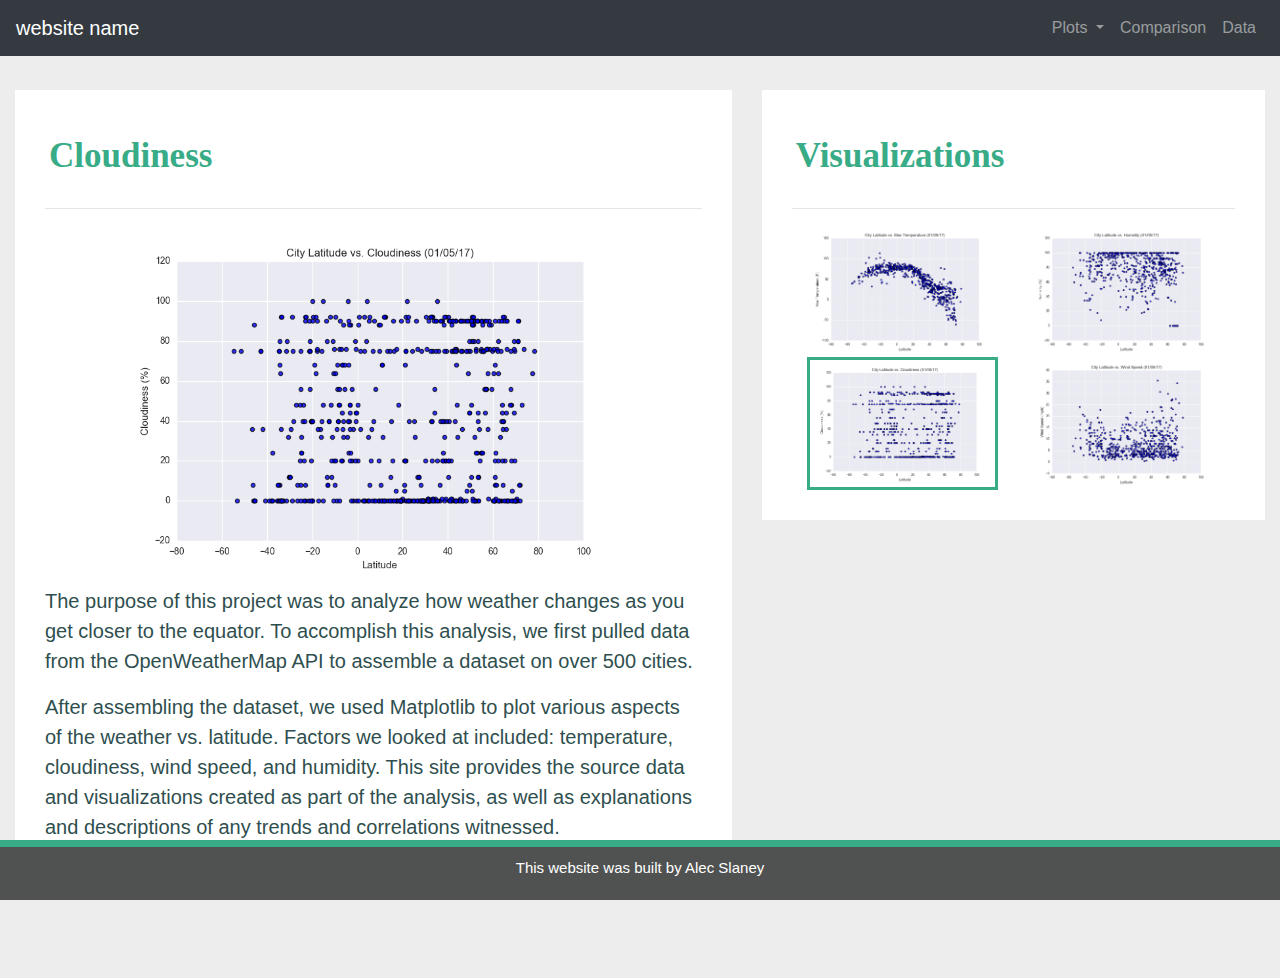
==== WebVisualizations/cloud.html @ f89a1394 "Added two addtl vis pages" ====
<!DOCTYPE html>
<html lang="en">

<head>
  <meta charset="UTF-8">
  <title>Landing Page</title>
  <link rel="stylesheet" href="https://stackpath.bootstrapcdn.com/bootstrap/4.4.1/css/bootstrap.min.css" integrity="sha384-Vkoo8x4CGsO3+Hhxv8T/Q5PaXtkKtu6ug5TOeNV6gBiFeWPGFN9MuhOf23Q9Ifjh" crossorigin="anonymous">
  <link rel="stylesheet" href="style.css">
</head>

<body>
    <nav class="navbar fixed-top navbar-expand navbar-dark bg-dark">
        <div class="mx-auto order-0">
            <a class="navbar-brand mx-auto" href="index.html">website name</a>
            <button class="navbar-toggler" type="button" data-toggle="collapse" data-target=".dual-collapse2">
                <span class="navbar-toggler-icon"></span>
            </button>
        </div>
        <div class="navbar-collapse collapse w-100 order-1 dual-collapse2">
            <ul class="navbar-nav ml-auto">
                <li class="nav-item dropdown">
                    <a class="nav-link dropdown-toggle" href="#" id="navbarDropdown" role="button" data-toggle="dropdown" aria-haspopup="true" aria-expanded="false">
                        Plots
                    </a>
                    <div class="dropdown-menu" aria-labelledby="navbarDropdown">
                        <a class="dropdown-item" href="temp.html">Max Temperature</a>
                        <a class="dropdown-item" href="humidity.html">Humidity</a>
                        <a class="dropdown-item" href="cloud.html">Cloudiness</a>
                        <a class="dropdown-item" href="wind.html">Wind Speed</a>
                    </div>
                </li>
                <li class="nav-item">
                    <a class="nav-link" href="compare.html">Comparison</a>
                </li>
                <li class="nav-item">
                    <a class="nav-link" href="data.html">Data</a>
                </li>
            </ul>
        </div>
    </nav>

    <div class="container-fluid">
        <div class="row">
            <div id="test1" class="col-lg-7 col-md-12">
                <section id="abc">
                    <div class="description-content">
                        <h1 class="description-header">Cloudiness</h1>
                        <hr>
                        <img src="assets/images/Fig3.png" alt="Latitude vs. Cloudiness" class="description-image-vis">
                        <p id="vis">The purpose of this project was to analyze how weather changes as you get closer to the equator. To accomplish this analysis, we first pulled data from the OpenWeatherMap API to assemble a dataset on over 500 cities.</p>
                        <p id="vis">After assembling the dataset, we used Matplotlib to plot various aspects of the weather vs. latitude. Factors we looked at included: temperature, cloudiness, wind speed, and humidity. This site provides the source data and visualizations created as part of the analysis, as well as explanations and descriptions of any trends and correlations witnessed.</p>
                    </div>
                </section>

            </div>

            <div class="col-lg-5 col-md-12">
                <section id="imageNav-area">
                    <div class="imageNav-content">
                        <h2 class="imageNav-header">Visualizations</h2>
                        <hr/>

                        <div class="container">
                            <div class="row">
                                <div class="col-6">
                                    <a href="temp.html">
                                        <img src="assets/images/Fig1.png" alt="Latitude vs. Max Temperature", title="Latitude vs. Max Temperature" class="imageNav-photo">
                                    </a>
                                </div>

                                <div class="col-6">
                                    <a href="humidity.html">
                                        <img src="assets/images/Fig2.png" alt="Latitude vs. Humidity", title="Latitude vs. Humidity" class="imageNav-photo">
                                    </a>
                                </div>

                                <div class="col-6">
                                    <a href="cloud.html">
                                        <img src="assets/images/Fig3.png" alt="Latitude vs. Cloudiness", title="Latitude vs. Cloudiness", class="imageNav-photo" id="current">
                                    </a>
                                </div>

                                <div class="col-6">
                                    <a href="wind.html">
                                        <img src="assets/images/Fig4.png" alt="Latitude vs. Wind Speed", title="Latitude vs. Wind Speed", class="imageNav-photo">
                                    </a>
                                </div>

                            </div>

                        </div>

                    </div>

                </section>
        </div>
    </div>

    <footer>
        <div class="footer">This website was built by Alec Slaney</div>
    </footer>

  <script src="https://code.jquery.com/jquery-3.4.1.slim.min.js" integrity="sha384-J6qa4849blE2+poT4WnyKhv5vZF5SrPo0iEjwBvKU7imGFAV0wwj1yYfoRSJoZ+n" crossorigin="anonymous"></script>
  <script src="https://cdn.jsdelivr.net/npm/popper.js@1.16.0/dist/umd/popper.min.js" integrity="sha384-Q6E9RHvbIyZFJoft+2mJbHaEWldlvI9IOYy5n3zV9zzTtmI3UksdQRVvoxMfooAo" crossorigin="anonymous"></script>
  <script src="https://stackpath.bootstrapcdn.com/bootstrap/4.4.1/js/bootstrap.min.js" integrity="sha384-wfSDF2E50Y2D1uUdj0O3uMBJnjuUD4Ih7YwaYd1iqfktj0Uod8GCExl3Og8ifwB6" crossorigin="anonymous"></script>
  
</body>

</html>
---- WebVisualizations/style.css ----
body {
    background-color: #EDEDED; 
}

img {
	width: 100%;
	height: 100%;
}

.description-content {
    position: relative;
	margin: 90px auto;
	padding: 30px 30px;
	color: black;
    background-color: white;
    overflow: auto;
}

.description-image-vis {
    width: 80%;
    display: block;
    margin: auto;
}

#vis {
	color: darkslategray;
	font-size: 20px;
	font-family: Arial, Helvetica, sans-serif;
}

p {
	color: darkslategray;
	font-size: 24px;
	font-family: Arial, Helvetica, sans-serif;
}

.description-image {
    float: left;
    width: 50%;
}

.imageNav-content {
	margin: 90px auto;
	padding: 30px 30px;
	color: black;
    background-color: white;
}

#current {
    border-color: #38ab87;
    border-style: solid;
}

.active, .imageNav-photo:hover {
    border-color: #38ab87;
    border-style: solid; 
}

.description-header, .imageNav-header {
	padding-top: 15px; 
    padding-left: 4px;
    padding-bottom: 15px;
	color: #38ab87;
	font-size: 35px;
	font-weight: bold;
    font-family: Georgia, Times, "Times New Roman", serif;
}

.footer {
	background-color: #505251; 
    border-top-style: solid; 
    border-top-width: 7px; 
    border-top-color: #38ab87;
    color: white; 
    min-height: 60px; 
    font-family: Arial, Helvetica, sans-serif;
    font-size: 15px; 
    text-align: center; 
    position: fixed;
    padding-top: 10px; 
	width: 100%;
	left: 0;
	bottom: 0;
}
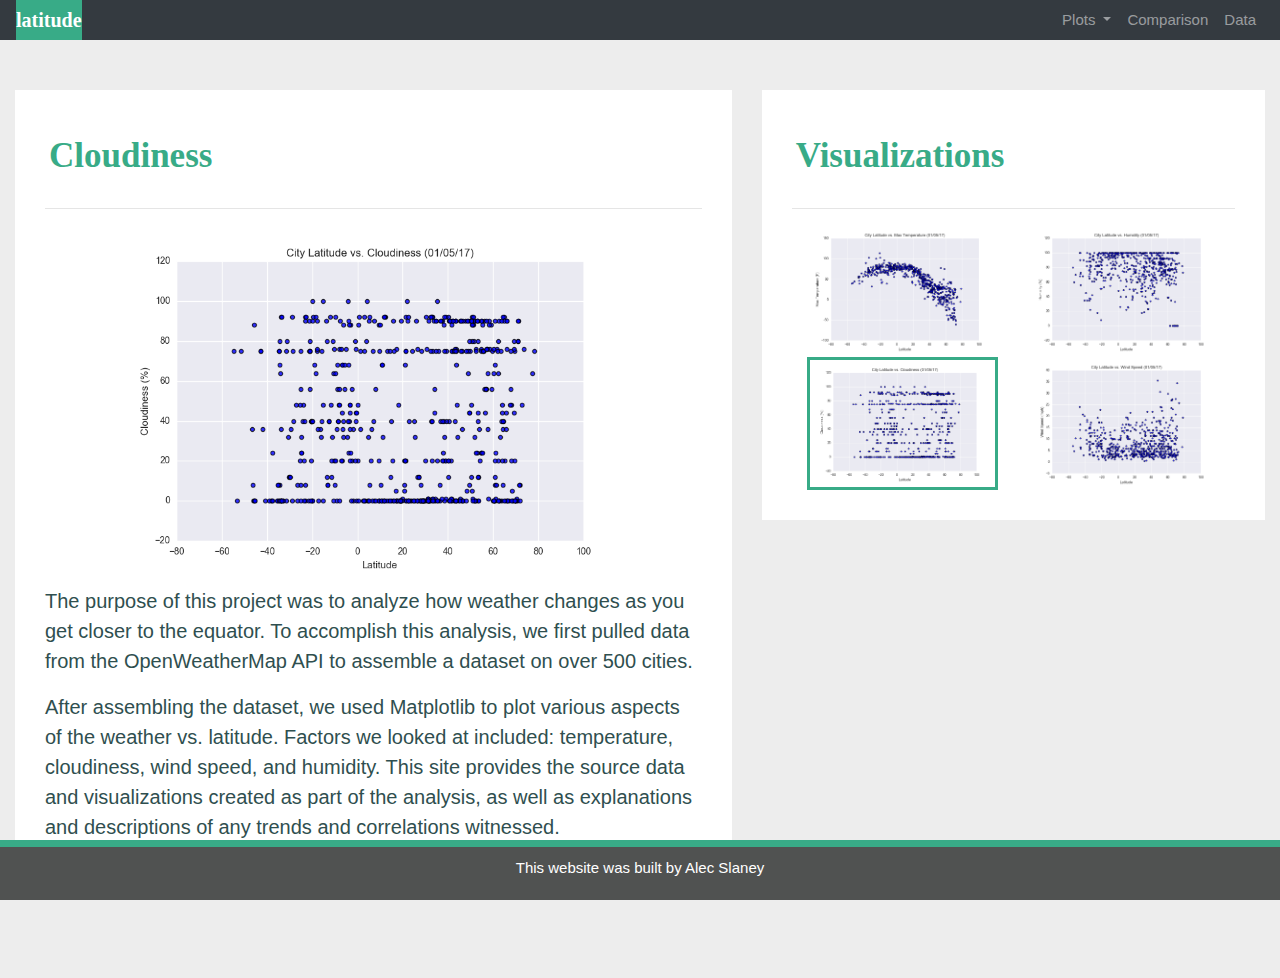
==== commit 0f6fb7d1: "Updating navbar, meta data" ====
--- a/WebVisualizations/cloud.html
+++ b/WebVisualizations/cloud.html
@@ -3,7 +3,7 @@
 
 <head>
   <meta charset="UTF-8">
-  <title>Landing Page</title>
+  <title>Cloudiness Visualization</title>
   <link rel="stylesheet" href="https://stackpath.bootstrapcdn.com/bootstrap/4.4.1/css/bootstrap.min.css" integrity="sha384-Vkoo8x4CGsO3+Hhxv8T/Q5PaXtkKtu6ug5TOeNV6gBiFeWPGFN9MuhOf23Q9Ifjh" crossorigin="anonymous">
   <link rel="stylesheet" href="style.css">
 </head>
@@ -11,7 +11,7 @@
 <body>
     <nav class="navbar fixed-top navbar-expand navbar-dark bg-dark">
         <div class="mx-auto order-0">
-            <a class="navbar-brand mx-auto" href="index.html">website name</a>
+            <a class="navbar-brand mx-auto" href="index.html">latitude</a>
             <button class="navbar-toggler" type="button" data-toggle="collapse" data-target=".dual-collapse2">
                 <span class="navbar-toggler-icon"></span>
             </button>
--- a/WebVisualizations/style.css
+++ b/WebVisualizations/style.css
@@ -1,5 +1,17 @@
 body {
     background-color: #EDEDED; 
+}
+
+.navbar {
+    max-height: 40px;
+    font-size: 15px; 
+}
+
+.navbar-brand {
+    color: white;
+    font-weight: bold;
+	background-color: #38ab87;
+    font-family: Georgia, Times, "Times New Roman", serif;
 }
 
 img {
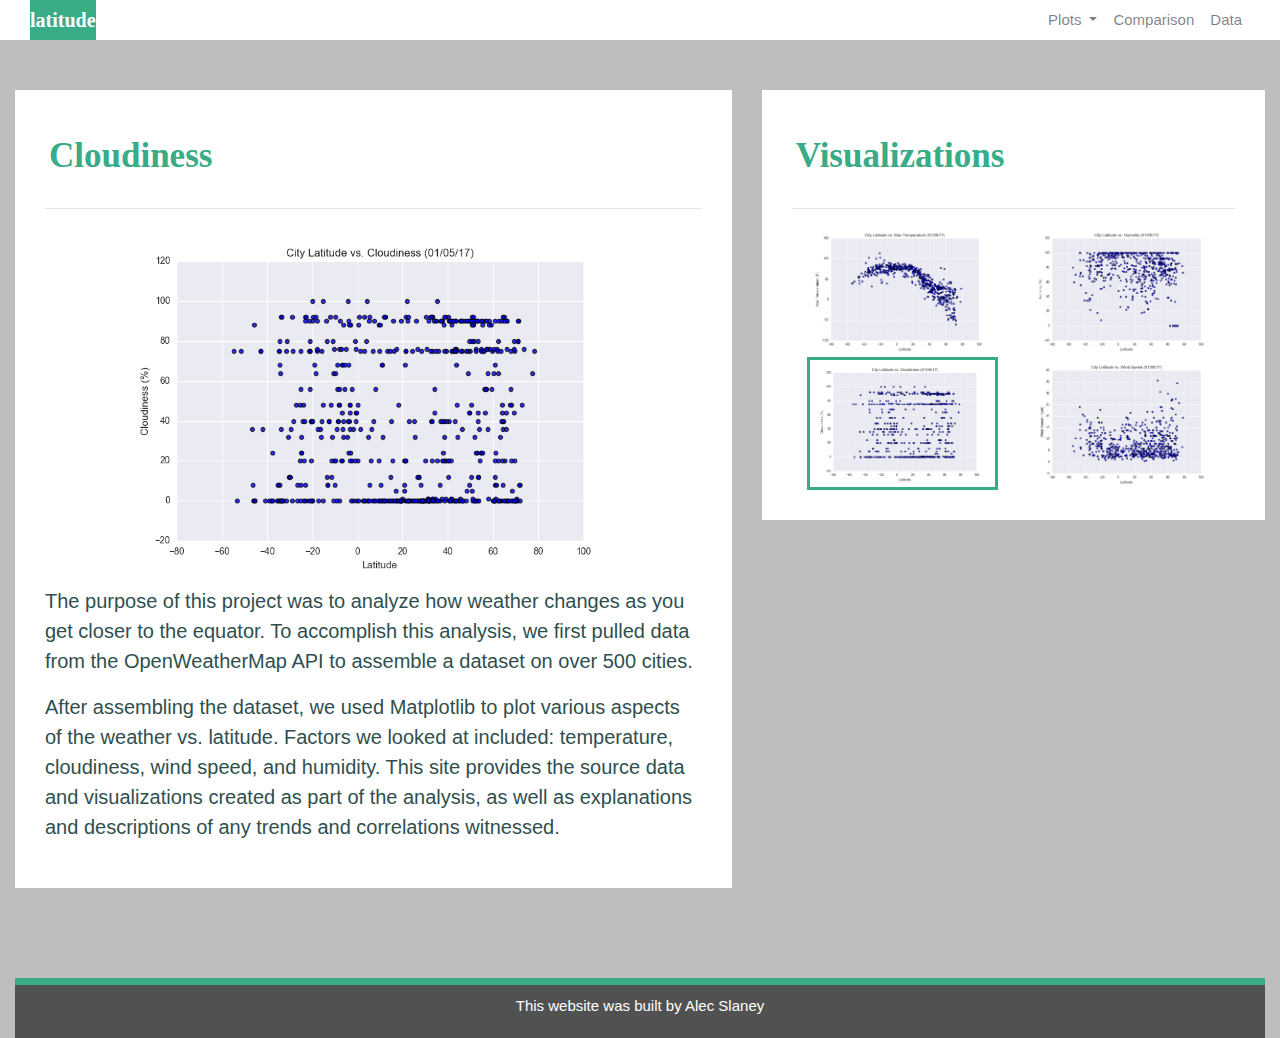
==== commit 40ccf19b: "Updated navbar, added media queries" ====
--- a/WebVisualizations/cloud.html
+++ b/WebVisualizations/cloud.html
@@ -9,7 +9,7 @@
 </head>
 
 <body>
-    <nav class="navbar fixed-top navbar-expand navbar-dark bg-dark">
+    <nav class="navbar fixed-top navbar-expand-lg navbar-light">
         <div class="mx-auto order-0">
             <a class="navbar-brand mx-auto" href="index.html">latitude</a>
             <button class="navbar-toggler" type="button" data-toggle="collapse" data-target=".dual-collapse2">
--- a/WebVisualizations/style.css
+++ b/WebVisualizations/style.css
@@ -1,13 +1,24 @@
 body {
-    background-color: #EDEDED; 
+    background-color: rgb(190, 190, 190);
+    min-height: 100vh;
+}
+
+.graph {
+    padding: 30px 30px;
+    margin: auto;
+}
+
+#index {
+    min-height: calc(100vh - 60px);
 }
 
 .navbar {
-    max-height: 40px;
-    font-size: 15px; 
+    font-size: 15px;
+    padding: 0 30px;
+    background-color: white;
 }
 
-.navbar-brand {
+.navbar-light .navbar-brand {
     color: white;
     font-weight: bold;
 	background-color: #38ab87;
@@ -78,6 +89,32 @@
     font-family: Georgia, Times, "Times New Roman", serif;
 }
 
+.sub {
+    font-size: 28px;
+    text-align: center;
+}
+
+.data-header {
+    text-align: left;
+}
+
+@media (max-width: 993px) {
+    .navbar-expand-lg {
+        background-color: #38ab87;
+        padding: 0px 0px;
+    }
+    
+    .navbar-nav {
+        padding: 10px;
+        background-color: white;
+    }
+
+    .navbar-brand {
+        padding: 10px;
+    }
+
+    }
+
 .footer {
 	background-color: #505251; 
     border-top-style: solid; 
@@ -88,7 +125,7 @@
     font-family: Arial, Helvetica, sans-serif;
     font-size: 15px; 
     text-align: center; 
-    position: fixed;
+    position: relative;
     padding-top: 10px; 
 	width: 100%;
 	left: 0;
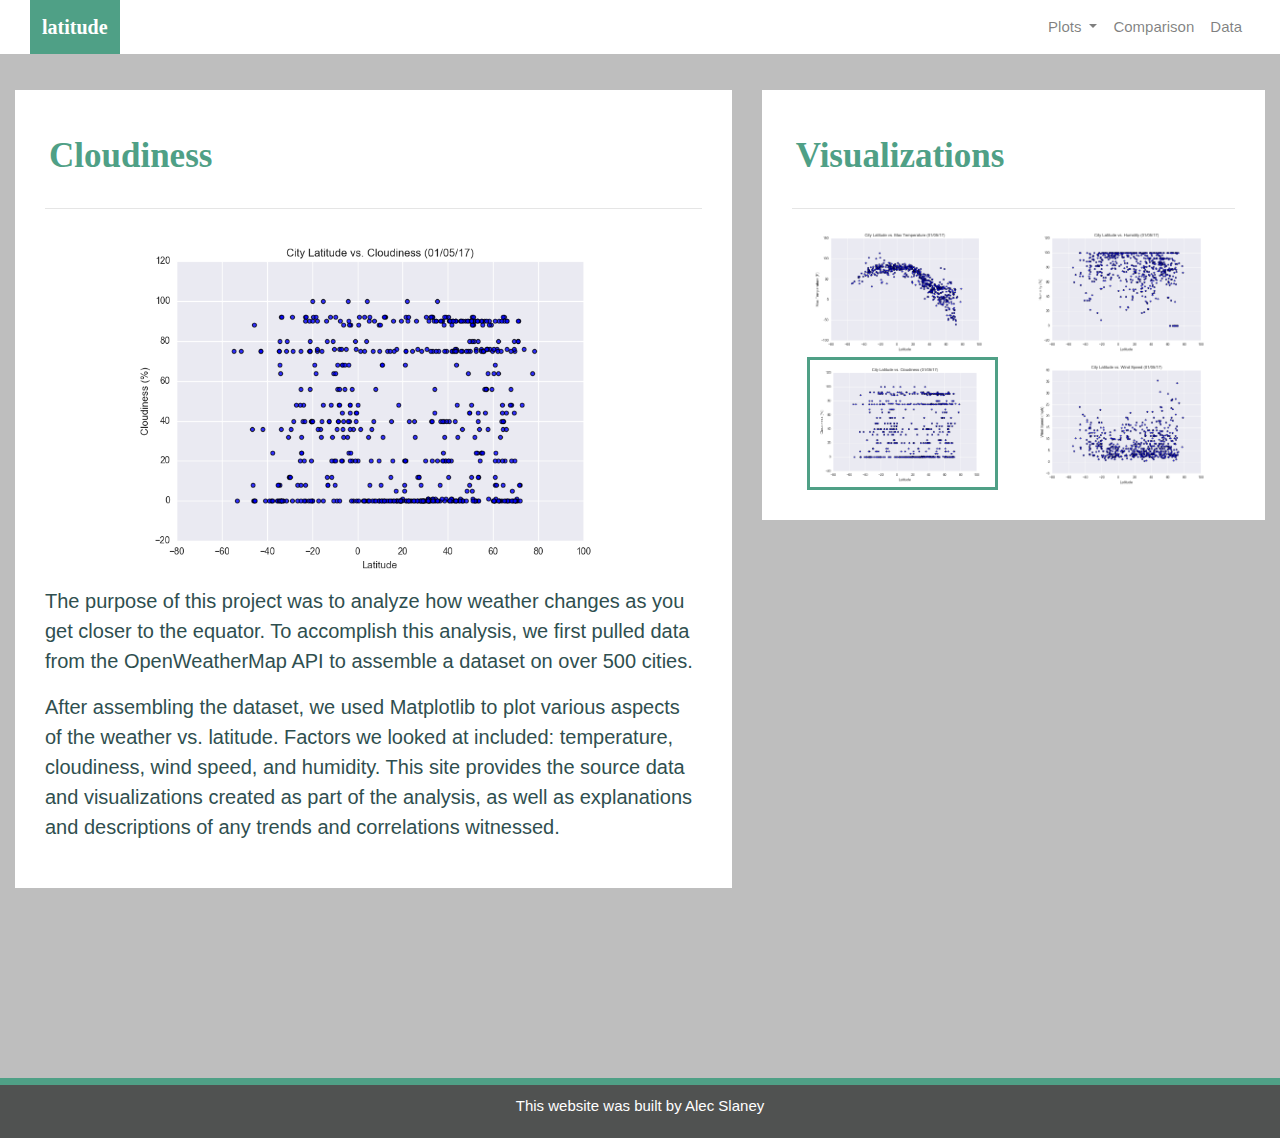
==== commit 333dd560: "More media queries, footer fix" ====
--- a/WebVisualizations/cloud.html
+++ b/WebVisualizations/cloud.html
@@ -62,25 +62,25 @@
 
                         <div class="container">
                             <div class="row">
-                                <div class="col-6">
+                                <div class="col-lg-6 col-md-3">
                                     <a href="temp.html">
                                         <img src="assets/images/Fig1.png" alt="Latitude vs. Max Temperature", title="Latitude vs. Max Temperature" class="imageNav-photo">
                                     </a>
                                 </div>
 
-                                <div class="col-6">
+                                <div class="col-lg-6 col-md-3">
                                     <a href="humidity.html">
                                         <img src="assets/images/Fig2.png" alt="Latitude vs. Humidity", title="Latitude vs. Humidity" class="imageNav-photo">
                                     </a>
                                 </div>
 
-                                <div class="col-6">
+                                <div class="col-lg-6 col-md-3">
                                     <a href="cloud.html">
                                         <img src="assets/images/Fig3.png" alt="Latitude vs. Cloudiness", title="Latitude vs. Cloudiness", class="imageNav-photo" id="current">
                                     </a>
                                 </div>
 
-                                <div class="col-6">
+                                <div class="col-lg-6 col-md-3">
                                     <a href="wind.html">
                                         <img src="assets/images/Fig4.png" alt="Latitude vs. Wind Speed", title="Latitude vs. Wind Speed", class="imageNav-photo">
                                     </a>
@@ -95,10 +95,7 @@
                 </section>
         </div>
     </div>
-
-    <footer>
-        <div class="footer">This website was built by Alec Slaney</div>
-    </footer>
+</div>
 
   <script src="https://code.jquery.com/jquery-3.4.1.slim.min.js" integrity="sha384-J6qa4849blE2+poT4WnyKhv5vZF5SrPo0iEjwBvKU7imGFAV0wwj1yYfoRSJoZ+n" crossorigin="anonymous"></script>
   <script src="https://cdn.jsdelivr.net/npm/popper.js@1.16.0/dist/umd/popper.min.js" integrity="sha384-Q6E9RHvbIyZFJoft+2mJbHaEWldlvI9IOYy5n3zV9zzTtmI3UksdQRVvoxMfooAo" crossorigin="anonymous"></script>
@@ -106,4 +103,8 @@
   
 </body>
 
+<footer>
+    <div class="footer">This website was built by Alec Slaney</div>
+</footer>
+
 </html>--- a/WebVisualizations/style.css
+++ b/WebVisualizations/style.css
@@ -1,15 +1,10 @@
 body {
     background-color: rgb(190, 190, 190);
-    min-height: 100vh;
 }
 
 .graph {
     padding: 30px 30px;
     margin: auto;
-}
-
-#index {
-    min-height: calc(100vh - 60px);
 }
 
 .navbar {
@@ -21,7 +16,8 @@
 .navbar-light .navbar-brand {
     color: white;
     font-weight: bold;
-	background-color: #38ab87;
+    background-color: #4fa086;
+    padding: 12px;
     font-family: Georgia, Times, "Times New Roman", serif;
 }
 
@@ -70,12 +66,12 @@
 }
 
 #current {
-    border-color: #38ab87;
+    border-color: #4fa086;
     border-style: solid;
 }
 
 .active, .imageNav-photo:hover {
-    border-color: #38ab87;
+    border-color: #4fa086;
     border-style: solid; 
 }
 
@@ -83,7 +79,7 @@
 	padding-top: 15px; 
     padding-left: 4px;
     padding-bottom: 15px;
-	color: #38ab87;
+	color: #4fa086;
 	font-size: 35px;
 	font-weight: bold;
     font-family: Georgia, Times, "Times New Roman", serif;
@@ -100,7 +96,7 @@
 
 @media (max-width: 993px) {
     .navbar-expand-lg {
-        background-color: #38ab87;
+        background-color: #4fa086;
         padding: 0px 0px;
     }
     
@@ -113,20 +109,30 @@
         padding: 10px;
     }
 
+    .col-md-12 {
+        margin-bottom: -150px;
+    }
+
+    .graph {
+        padding: 30px 30px;
+        margin: auto;
+    }
+
     }
 
 .footer {
 	background-color: #505251; 
     border-top-style: solid; 
     border-top-width: 7px; 
-    border-top-color: #38ab87;
+    border-top-color: #4fa086;
     color: white; 
     min-height: 60px; 
     font-family: Arial, Helvetica, sans-serif;
     font-size: 15px; 
     text-align: center; 
     position: relative;
-    padding-top: 10px; 
+    margin-top: 100px;
+    padding-top: 10px;
 	width: 100%;
 	left: 0;
 	bottom: 0;
